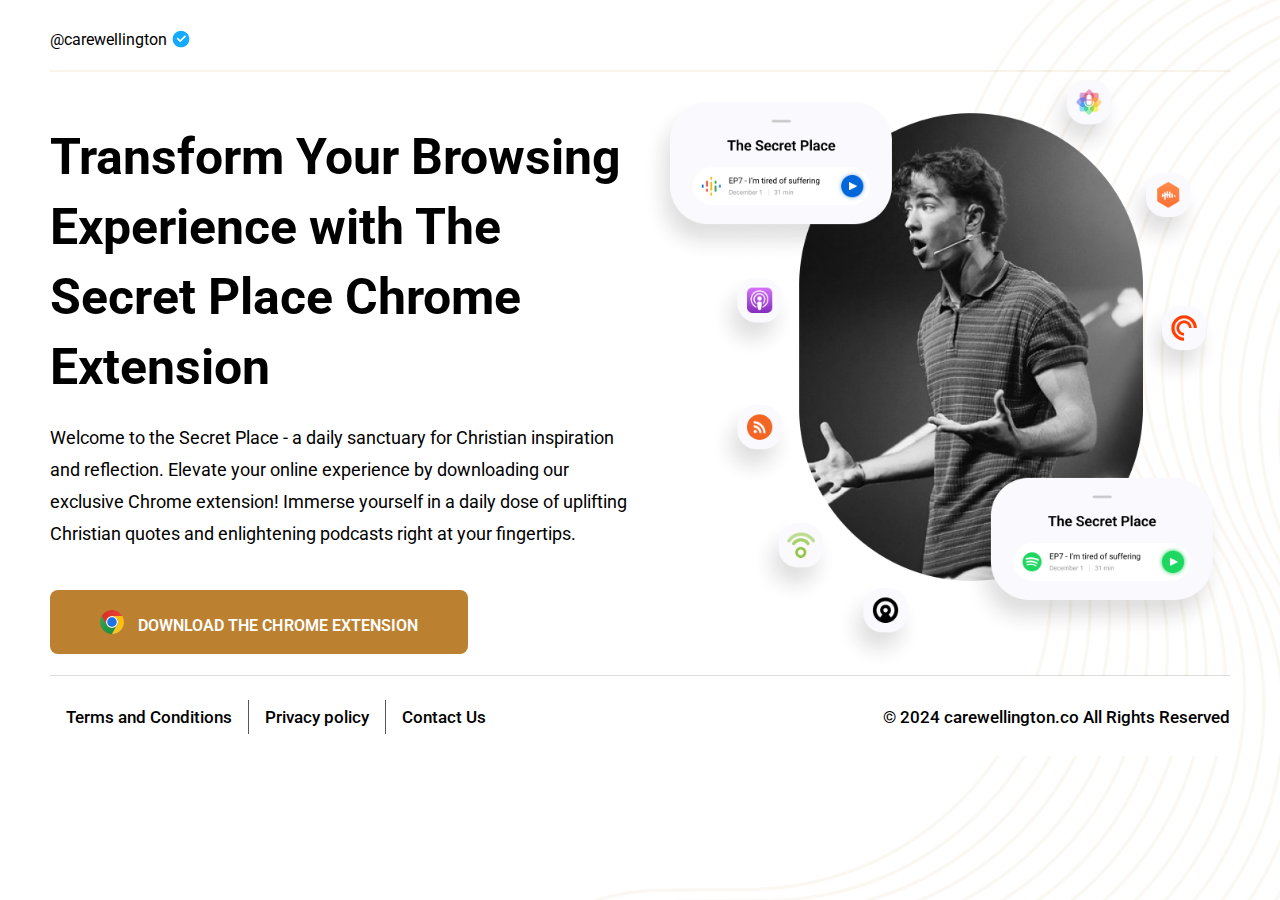
==== index.html @ 42b06b66 "Add files via upload" ====
<!DOCTYPE html>
<html lang="en">

<head>
    <meta charset="UTF-8">
    <meta name="viewport" content="width=device-width, initial-scale=1.0">
    <meta http-equiv="X-UA-Compatible" content="ie=edge">
    <title>carewellington</title>
    <link rel="stylesheet" href="./css/newTab.css">
    <!-- <script src="./js/newTab.js"></script> -->
    <link href='https://fonts.googleapis.com/css?family=Roboto' rel='stylesheet'>
    <script type="text/javascript">
        (function (f, b) {
            if (!b.__SV) {
                var e, g, i, h; window.mixpanel = b; b._i = []; b.init = function (e, f, c) {
                    function g(a, d) { var b = d.split("."); 2 == b.length && (a = a[b[0]], d = b[1]); a[d] = function () { a.push([d].concat(Array.prototype.slice.call(arguments, 0))) } } var a = b; "undefined" !== typeof c ? a = b[c] = [] : c = "mixpanel"; a.people = a.people || []; a.toString = function (a) { var d = "mixpanel"; "mixpanel" !== c && (d += "." + c); a || (d += " (stub)"); return d }; a.people.toString = function () { return a.toString(1) + ".people (stub)" }; i = "disable time_event track track_pageview track_links track_forms track_with_groups add_group set_group remove_group register register_once alias unregister identify name_tag set_config reset opt_in_tracking opt_out_tracking has_opted_in_tracking has_opted_out_tracking clear_opt_in_out_tracking start_batch_senders people.set people.set_once people.unset people.increment people.append people.union people.track_charge people.clear_charges people.delete_user people.remove".split(" ");
                    for (h = 0; h < i.length; h++)g(a, i[h]); var j = "set set_once union unset remove delete".split(" "); a.get_group = function () { function b(c) { d[c] = function () { call2_args = arguments; call2 = [c].concat(Array.prototype.slice.call(call2_args, 0)); a.push([e, call2]) } } for (var d = {}, e = ["get_group"].concat(Array.prototype.slice.call(arguments, 0)), c = 0; c < j.length; c++)b(j[c]); return d }; b._i.push([e, f, c])
                }; b.__SV = 1.2; e = f.createElement("script"); e.type = "text/javascript"; e.async = !0; e.src = "undefined" !== typeof MIXPANEL_CUSTOM_LIB_URL ?
                    MIXPANEL_CUSTOM_LIB_URL : "file:" === f.location.protocol && "//cdn.mxpnl.com/libs/mixpanel-2-latest.min.js".match(/^\/\//) ? "https://cdn.mxpnl.com/libs/mixpanel-2-latest.min.js" : "//cdn.mxpnl.com/libs/mixpanel-2-latest.min.js"; g = f.getElementsByTagName("script")[0]; g.parentNode.insertBefore(e, g)
            }
        })(document, window.mixpanel || []);

        // Enabling the debug mode flag is useful during implementation,
        // but it's recommended you remove it for production
        mixpanel.init('28a25758967497d84a1dfd9fd3abc6be', { debug: true });
        mixpanel.track('Page_on_loaded');
    </script>

</head>

<body>
    <img src="./img/BG-Pattern.png" alt="carewellington" class="background">
    <div class="main-container">
        <div class="exten-content-full">
            <div class="exten-content-top">
                <div class="exten-content-top-left">
                    <span class="carewellington-header-text">@carewellington <img
                            src="./img/checkbox-circle-fill.svg" /> </span>
                </div>

                <div class="exten-content-top-right">



                </div>
            </div>
            <div class="exten-content-top-right-border">
            </div>
            <div class="exten-contentfull-content">
                <div class="exten-con-left">
                    <h3>Transform Your Browsing Experience with The Secret Place Chrome Extension</h3>
                    <p>Welcome to the Secret Place - a daily sanctuary for Christian inspiration and reflection. Elevate
                        your online experience by downloading our exclusive Chrome extension! Immerse yourself in a
                        daily dose of uplifting Christian quotes and enlightening podcasts right at your fingertips.</p>
                    <button> <img src="./img/google-chrome-icon1.svg" /> Download the Chrome Extension</button>
                </div>
                <div class="exten-con-right">
                    <img src="./img/Right-side-Image.png" />
                </div>
            </div>
            <div class="extension-footer-top">
                <div class="footer-top-left">
                    <ul>
                        <li>Terms and Conditions</li>
                        <li>Privacy policy</li>
                        <li>Contact Us</li>
                    </ul>
                </div>
                <div class="footer-top-right">
                    <span>© 2024 carewellington.co All Rights Reserved</span>
                </div>
            </div>
        </div>
    </div>

</body>

</html>
---- css/newTab.css ----
html,
body {
  margin: 0;
  padding: 0;
  /* overflow: hidden; */
  /* font-family: sans-serif; */
  font-family: "Roboto";
}
* {
  box-sizing: border-box;
}
.container {
  height: 100vh;
  display: flex;
  flex-direction: column;
  justify-content: center;
  align-items: center;
  text-align: center;
}
.background {
  width: 100%;
  height: 100%;
  position: absolute;
  z-index: -1;
  object-fit: cover;
}
.exten-content-full{
  padding: 0px 50px;
  height: 100vh;
}

.exten-content-top{
  height: 70px;
  padding-top: 25px;
}
.carewellington-header-text img{
  position: relative;
  top: 4px;
}
.exten-content-top-right-border{
  height: 2px;
  opacity: 0.1;
  background: #BC8031;
  backdrop-filter: blur(2px);
}
.exten-contentfull-content{
  display: flex;
}
.exten-con-left{
  width: 50%;
}
.exten-con-right{
  width: 50%;
}
.exten-con-left h3{
  color: #000;
font-family: Roboto;
font-size: 50px;
font-style: normal;
font-weight: 700;
line-height: 70px; /* 120.69% */
margin-bottom: 20px;
}
.exten-con-left p{
  color: #000;
  font-family: Roboto;
  font-size: 18px;
  font-style: normal;
  font-weight: 400;
  line-height: 32px; /* 177.778% */
  margin: 0px;
  
}
.exten-con-left button{
margin-top: 40px;  
border-radius: 8px;
background: #BC8031;
backdrop-filter: blur(2px);
color: var(--Shade-0, #FFF);
font-family: Roboto;
font-size: 16px;
font-style: normal;
font-weight: 600;
line-height: 24px; /* 150% */
letter-spacing: 0.032px;
text-transform: uppercase;
border: none;
height: 64px;
cursor: pointer;
padding: 0px 50px;
}
.exten-con-right img{
  max-width: 100%;
 max-height:  calc(100vh - 150px);
}
.exten-con-left img{

  display: inline-block;
  height: 24px;
  position: relative;
  top: 3px;
  margin-right: 10px;
}

.extension-footer-top{
  display: flex;
  height: 80px;
  justify-content: space-between;
  background: #FFF;
  box-shadow: 0px -1px 0px 0px rgba(0, 0, 0, 0.13);
  padding: 24px 0px;
}
.footer-top-left ul{
  list-style-type: none;
  display: flex;
  padding-left: 0px;
  margin: 0px;
}
.footer-top-left li:not(:last-child) {
  border-right: 1px solid rgb(87, 87, 87);
}
.footer-top-left li
{
  color: var(--Shade-100, #000);
font-family: Roboto;
font-size: 17px;
font-style: normal;
font-weight: 500;
line-height: 34px; /* 200% */
padding: 0px 16px;

}
.footer-top-right span{
  color: var(--Shade-100, #000);
font-family: Roboto;
font-size: 17px;
font-style: normal;
font-weight: 500;
line-height: 34px; /* 200% */

}
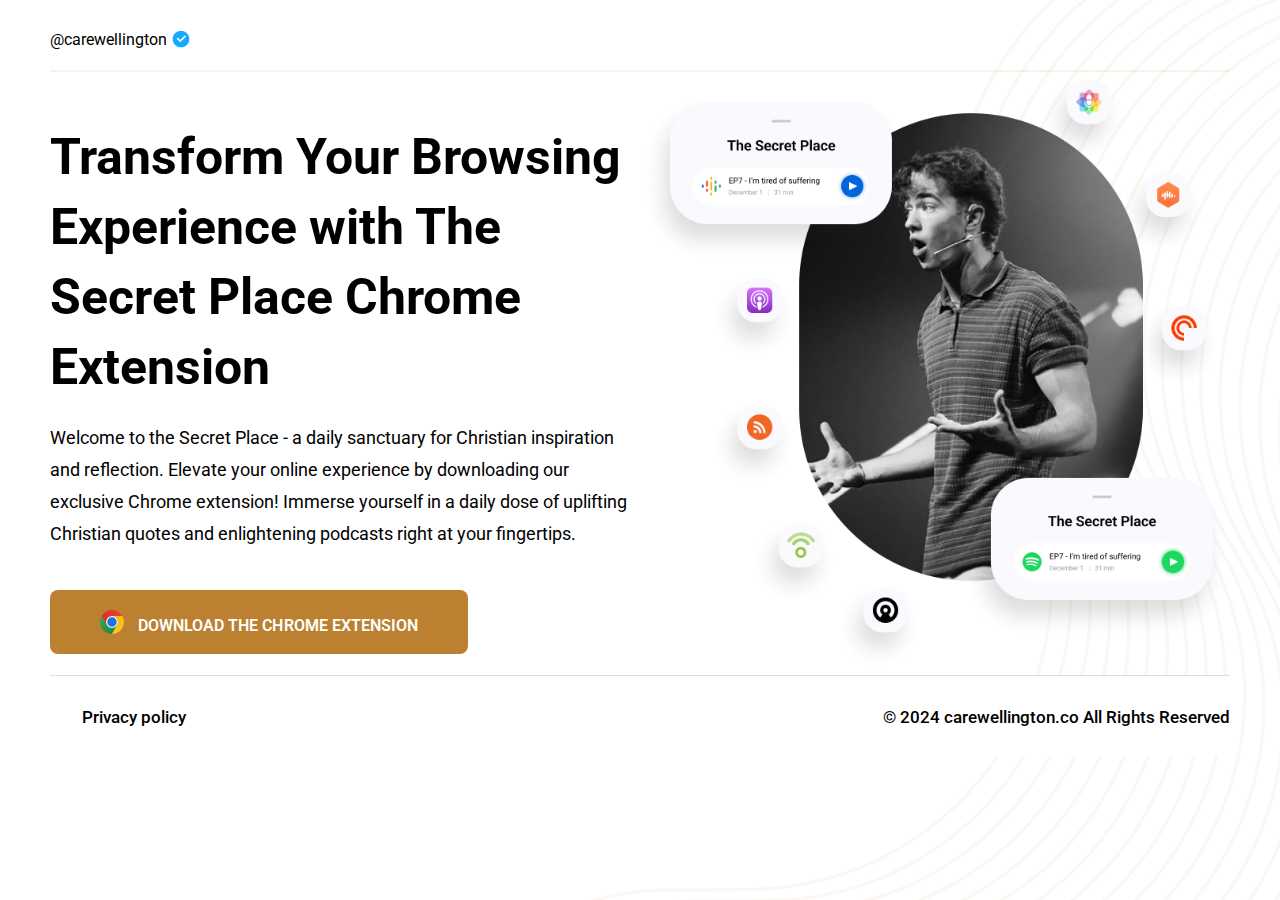
==== commit cb3ccaa2: "addingnew vhanges" ====
--- a/index.html
+++ b/index.html
@@ -61,9 +61,7 @@
             <div class="extension-footer-top">
                 <div class="footer-top-left">
                     <ul>
-                        <li>Terms and Conditions</li>
-                        <li>Privacy policy</li>
-                        <li>Contact Us</li>
+                        <li><a href="./privacy-policy.html">Privacy policy</a> </li>
                     </ul>
                 </div>
                 <div class="footer-top-right">
--- a/css/newTab.css
+++ b/css/newTab.css
@@ -119,7 +119,7 @@
 .footer-top-left li:not(:last-child) {
   border-right: 1px solid rgb(87, 87, 87);
 }
-.footer-top-left li
+.footer-top-left li, .footer-top-left li a
 {
   color: var(--Shade-100, #000);
 font-family: Roboto;
@@ -128,6 +128,7 @@
 font-weight: 500;
 line-height: 34px; /* 200% */
 padding: 0px 16px;
+text-decoration: none;
 
 }
 .footer-top-right span{
@@ -138,4 +139,36 @@
 font-weight: 500;
 line-height: 34px; /* 200% */
 
-}+}
+.privacy-link-sec{
+  margin: 27px 0px;
+  display: flex;
+  gap: 18px;
+}
+.privacy-link-sec span{
+  color: #212121;
+
+font-family: Roboto;
+font-size: 20px;
+font-style: normal;
+font-weight: 500;
+line-height: 34px; /* 170% */
+
+}
+.privacy-link-sec a{
+  text-decoration: none;
+}
+.privary-row-items  a{
+  color: #00A3FF;
+}
+.privary-row-items  p{
+  font-family: Roboto;
+font-size: 20px;
+font-style: normal;
+font-weight: 400;
+line-height: 30px;
+}
+.privary-row-items p span{
+  display: block;
+  color: #00A3FF;
+}
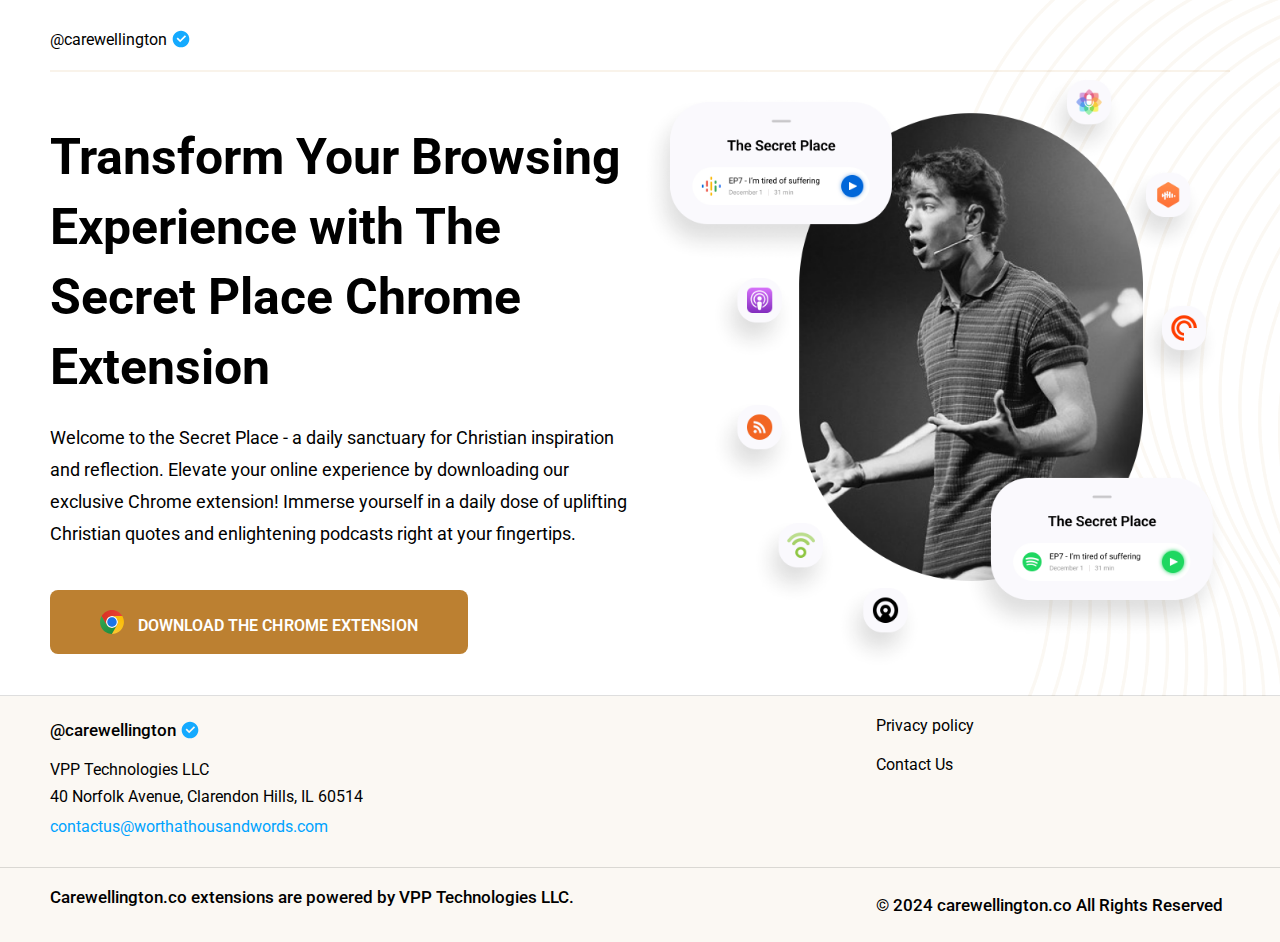
==== commit 6cde6464: "adding link" ====
--- a/index.html
+++ b/index.html
@@ -48,21 +48,46 @@
             </div>
             <div class="exten-contentfull-content">
                 <div class="exten-con-left">
+
                     <h3>Transform Your Browsing Experience with The Secret Place Chrome Extension</h3>
                     <p>Welcome to the Secret Place - a daily sanctuary for Christian inspiration and reflection. Elevate
                         your online experience by downloading our exclusive Chrome extension! Immerse yourself in a
                         daily dose of uplifting Christian quotes and enlightening podcasts right at your fingertips.</p>
-                    <button> <img src="./img/google-chrome-icon1.svg" /> Download the Chrome Extension</button>
+                    <a href="https://chromewebstore.google.com/detail/secret-place/lpfhnfbaibkdbjgeadfbclljdlioobad"
+                        target="_self">
+                        <button> <img src="./img/google-chrome-icon1.svg" /> Download the Chrome Extension</button></a>
                 </div>
                 <div class="exten-con-right">
                     <img src="./img/Right-side-Image.png" />
                 </div>
             </div>
+            <div class="extension-footer-new-top">
+
+                <div class="footer-top-left footer-top-new-left">
+                    <div class="exten-content-top-left">
+                        <span class="carewellington-header-text">@carewellington <img
+                                src="./img/checkbox-circle-fill.svg" /> </span>
+                    </div>
+                    <div>
+                        <p>VPP Technologies LLC</p>
+                        <p>40 Norfolk Avenue, Clarendon Hills, IL 60514</p>
+                        <p class="email-temp-footer"><a
+                                href="mailto:contactus@worthathousandwords.com">contactus@worthathousandwords.com</a>
+                        </p>
+                    </div>
+
+                </div>
+                <div class="footer-top-right">
+                    <!-- <ul> -->
+                    <p><a href="./privacy-policy.html">Privacy policy</a> </p>
+                    <p><a href="./contact-us.html">Contact Us</a> </p>
+                    <!-- </ul> -->
+                </div>
+            </div>
             <div class="extension-footer-top">
                 <div class="footer-top-left">
-                    <ul>
-                        <li><a href="./privacy-policy.html">Privacy policy</a> </li>
-                    </ul>
+                    <span>Carewellington.co extensions are powered by VPP Technologies LLC.</span>
+
                 </div>
                 <div class="footer-top-right">
                     <span>© 2024 carewellington.co All Rights Reserved</span>
--- a/css/newTab.css
+++ b/css/newTab.css
@@ -24,44 +24,44 @@
   z-index: -1;
   object-fit: cover;
 }
-.exten-content-full{
+.exten-content-full {
   padding: 0px 50px;
   height: 100vh;
 }
 
-.exten-content-top{
+.exten-content-top {
   height: 70px;
   padding-top: 25px;
 }
-.carewellington-header-text img{
+.carewellington-header-text img {
   position: relative;
   top: 4px;
 }
-.exten-content-top-right-border{
+.exten-content-top-right-border {
   height: 2px;
   opacity: 0.1;
-  background: #BC8031;
+  background: #bc8031;
   backdrop-filter: blur(2px);
 }
-.exten-contentfull-content{
-  display: flex;
-}
-.exten-con-left{
+.exten-contentfull-content {
+  display: flex;
+}
+.exten-con-left {
   width: 50%;
 }
-.exten-con-right{
+.exten-con-right {
   width: 50%;
 }
-.exten-con-left h3{
-  color: #000;
-font-family: Roboto;
-font-size: 50px;
-font-style: normal;
-font-weight: 700;
-line-height: 70px; /* 120.69% */
-margin-bottom: 20px;
-}
-.exten-con-left p{
+.exten-con-left h3 {
+  color: #000;
+  font-family: Roboto;
+  font-size: 50px;
+  font-style: normal;
+  font-weight: 700;
+  line-height: 70px; /* 120.69% */
+  margin-bottom: 20px;
+}
+.exten-con-left p {
   color: #000;
   font-family: Roboto;
   font-size: 18px;
@@ -69,48 +69,69 @@
   font-weight: 400;
   line-height: 32px; /* 177.778% */
   margin: 0px;
-  
-}
-.exten-con-left button{
-margin-top: 40px;  
-border-radius: 8px;
-background: #BC8031;
-backdrop-filter: blur(2px);
-color: var(--Shade-0, #FFF);
-font-family: Roboto;
-font-size: 16px;
-font-style: normal;
-font-weight: 600;
-line-height: 24px; /* 150% */
-letter-spacing: 0.032px;
-text-transform: uppercase;
-border: none;
-height: 64px;
-cursor: pointer;
-padding: 0px 50px;
-}
-.exten-con-right img{
+}
+.exten-con-left button {
+  margin-top: 40px;
+  border-radius: 8px;
+  background: #bc8031;
+  backdrop-filter: blur(2px);
+  color: var(--Shade-0, #fff);
+  font-family: Roboto;
+  font-size: 16px;
+  font-style: normal;
+  font-weight: 600;
+  line-height: 24px; /* 150% */
+  letter-spacing: 0.032px;
+  text-transform: uppercase;
+  border: none;
+  height: 64px;
+  cursor: pointer;
+  padding: 0px 50px;
+}
+.exten-con-right img {
   max-width: 100%;
- max-height:  calc(100vh - 150px);
-}
-.exten-con-left img{
-
+  max-height: calc(100vh - 150px);
+}
+.exten-con-left img {
   display: inline-block;
   height: 24px;
   position: relative;
   top: 3px;
   margin-right: 10px;
 }
-
-.extension-footer-top{
-  display: flex;
-  height: 80px;
+.extension-footer-new-top {
+  margin-top: 20px;
+}
+.extension-footer-top,
+.extension-footer-new-top {
+  display: flex;
+  /* height: 80px; */
   justify-content: space-between;
-  background: #FFF;
+  background: #fff;
   box-shadow: 0px -1px 0px 0px rgba(0, 0, 0, 0.13);
   padding: 24px 0px;
-}
-.footer-top-left ul{
+  background: #fbf8f3;
+
+  box-shadow: 0px -1px 0px 0px rgba(0, 0, 0, 0.13);
+  width: calc(100% + 100px);
+  margin-left: -50px;
+  padding: 20px 50px;
+}
+.footer-top-left {
+  width: 70%;
+}
+.footer-top-right {
+  width: 30%;
+}
+.footer-top-left span {
+  color: var(--Shade-100, #000);
+  font-family: Roboto;
+  font-size: 17px;
+  font-style: normal;
+  font-weight: 500;
+  line-height: 17px; /* 100% */
+}
+.footer-top-left ul {
   list-style-type: none;
   display: flex;
   padding-left: 0px;
@@ -119,56 +140,237 @@
 .footer-top-left li:not(:last-child) {
   border-right: 1px solid rgb(87, 87, 87);
 }
-.footer-top-left li, .footer-top-left li a
-{
+.footer-top-left li,
+.footer-top-left li a {
   color: var(--Shade-100, #000);
-font-family: Roboto;
-font-size: 17px;
-font-style: normal;
-font-weight: 500;
-line-height: 34px; /* 200% */
-padding: 0px 16px;
-text-decoration: none;
-
-}
-.footer-top-right span{
+  font-family: Roboto;
+  font-size: 17px;
+  font-style: normal;
+  font-weight: 500;
+  line-height: 34px; /* 200% */
+  padding: 0px 16px;
+  text-decoration: none;
+}
+.footer-top-right span {
   color: var(--Shade-100, #000);
-font-family: Roboto;
-font-size: 17px;
-font-style: normal;
-font-weight: 500;
-line-height: 34px; /* 200% */
-
-}
-.privacy-link-sec{
+  font-family: Roboto;
+  font-size: 17px;
+  font-style: normal;
+  font-weight: 500;
+  line-height: 34px; /* 200% */
+}
+.privacy-link-sec {
   margin: 27px 0px;
   display: flex;
   gap: 18px;
 }
-.privacy-link-sec span{
+.privacy-link-sec span {
   color: #212121;
 
-font-family: Roboto;
-font-size: 20px;
-font-style: normal;
-font-weight: 500;
-line-height: 34px; /* 170% */
-
-}
-.privacy-link-sec a{
+  font-family: Roboto;
+  font-size: 20px;
+  font-style: normal;
+  font-weight: 500;
+  line-height: 34px; /* 170% */
+}
+.privacy-link-sec a {
   text-decoration: none;
 }
-.privary-row-items  a{
-  color: #00A3FF;
-}
-.privary-row-items  p{
-  font-family: Roboto;
-font-size: 20px;
-font-style: normal;
-font-weight: 400;
-line-height: 30px;
-}
-.privary-row-items p span{
+.privary-row-items a {
+  color: #00a3ff;
+}
+.privary-row-items p {
+  font-family: Roboto;
+  font-size: 20px;
+  font-style: normal;
+  font-weight: 400;
+  line-height: 30px;
+}
+.privary-row-items p span {
   display: block;
-  color: #00A3FF;
-}
+  color: #00a3ff;
+}
+.email-temp-footer a {
+  color: #00a3ff;
+  font-family: Roboto;
+  font-size: 16px;
+  font-style: normal;
+  font-weight: 400;
+  line-height: 26px;
+  text-decoration: none;
+}
+.footer-top-new-left .exten-content-top-left {
+  margin-bottom: 20px;
+}
+.footer-top-new-left p {
+  margin: 0px;
+  margin-bottom: 8px;
+}
+.extension-footer-new-top .footer-top-right a {
+  text-decoration: none;
+  color: #000;
+}
+.extension-footer-new-top .footer-top-right p {
+  margin-top: 0px;
+  margin-bottom: 20px;
+}
+.contact-us-page-content h3 {
+  color: #000;
+
+  font-family: Roboto;
+  font-size: 43px;
+  font-style: normal;
+  text-align: center;
+  font-weight: 700;
+  line-height: 58px; /* 134.884% */
+  margin-bottom: 26px;
+  margin-top: 0px;
+}
+.contact-us-page-content > p {
+  color: #000;
+
+  text-align: center;
+  /* font-family: Inter; */
+  font-size: 16px;
+  font-style: normal;
+  font-weight: 400;
+  line-height: normal;
+  margin: 0px;
+}
+.contact-us-page-content-add {
+  margin-top: 24px;
+}
+.contact-us-page-content-add p {
+  color: #000;
+
+  font-family: Roboto;
+  font-size: 18px;
+  font-style: normal;
+  font-weight: 400;
+  margin: 0px;
+  line-height: 32px; /* 177.778% */
+}
+.contact-us-page-content-add1 {
+  margin-top: 48px;
+  margin-bottom: 60px;
+}
+.contact-us-page-content-add1 p {
+  color: #000;
+
+  /* text-align: center; */
+  /* font-family: Inter; */
+  font-size: 16px;
+  font-style: normal;
+  font-weight: 400;
+  line-height: normal;
+}
+.contact-us-page-content-add1 p a {
+  color: #00a3ff;
+  /* font-family: Inter; */
+  font-size: 16px;
+  font-style: normal;
+  font-weight: 400;
+  line-height: normal;
+}
+.contact-us-page-content1 {
+  display: flex;
+  justify-content: center;
+  margin-top: -20px;
+}
+@media (max-width: 600px) {
+  .exten-contentfull-content {
+    flex-direction: column-reverse;
+  }
+  .exten-content-top-left {
+    color: var(--Shade-100, #000);
+    font-family: "IBM Plex Serif";
+    font-size: 24px;
+    font-style: normal;
+    font-weight: 600;
+    line-height: 30px; /* 125% */
+    text-align: center;
+  }
+  .exten-con-left,
+  .exten-con-right {
+    width: 100%;
+  }
+  .exten-con-right {
+    margin-top: 30px;
+  }
+  .exten-content-full {
+    padding: 0px 16px;
+    height: auto;
+  }
+  .exten-con-left h3 {
+    color: #000;
+    /* Heading 04/H4/Small/Semibold */
+    /* font-family: Poppins; */
+    font-size: 34px;
+    font-style: normal;
+    font-weight: 600;
+    line-height: 46px; /* 135.294% */
+  }
+  .exten-con-left p {
+    color: #000;
+    /* Paragraph 02/Regular */
+    /* font-family: Poppins; */
+    font-size: 16px;
+    font-style: normal;
+    font-weight: 400;
+    line-height: 30px; /* 187.5% */
+  }
+  .exten-con-left button {
+    padding: 0px 20px;
+    font-size: 15px;
+    margin-bottom: 40px;
+  }
+  .extension-footer-top {
+    display: block;
+  }
+  .footer-top-left {
+    border-bottom: 1px solid #e8e8e8;
+    padding-bottom: 10px;
+  }
+  .footer-top-right {
+    padding: 20px 0px;
+    text-align: center;
+    color: var(--Shade-100, #000);
+    font-family: Roboto;
+    font-size: 14px;
+    font-style: normal;
+  }
+  .footer-top-right span {
+    color: var(--Shade-100, #000);
+    font-family: Roboto;
+    font-size: 14px;
+    font-style: normal;
+  }
+  .privary-row-items p {
+    margin-bottom: 30px;
+  }
+  .privary-row-items p {
+    color: #171a23;
+    font-family: Roboto;
+    font-size: 17px;
+    font-style: normal;
+    font-weight: 400;
+    line-height: 30px;
+  }
+  .extension-footer-top,
+  .extension-footer-new-top {
+    display: block;
+    border-bottom: 1px solid #e8e8e8;
+    padding-bottom: 10px;
+    padding-top: 10px;
+  }
+  .footer-top-new-left .exten-content-top-left {
+    text-align: left;
+  }
+  .footer-top-left,
+  .footer-top-right {
+    width: 100%;
+    text-align: left;
+    /* border-bottom: 1px solid #e8e8e8; */
+    padding-bottom: 10px;
+  }
+}
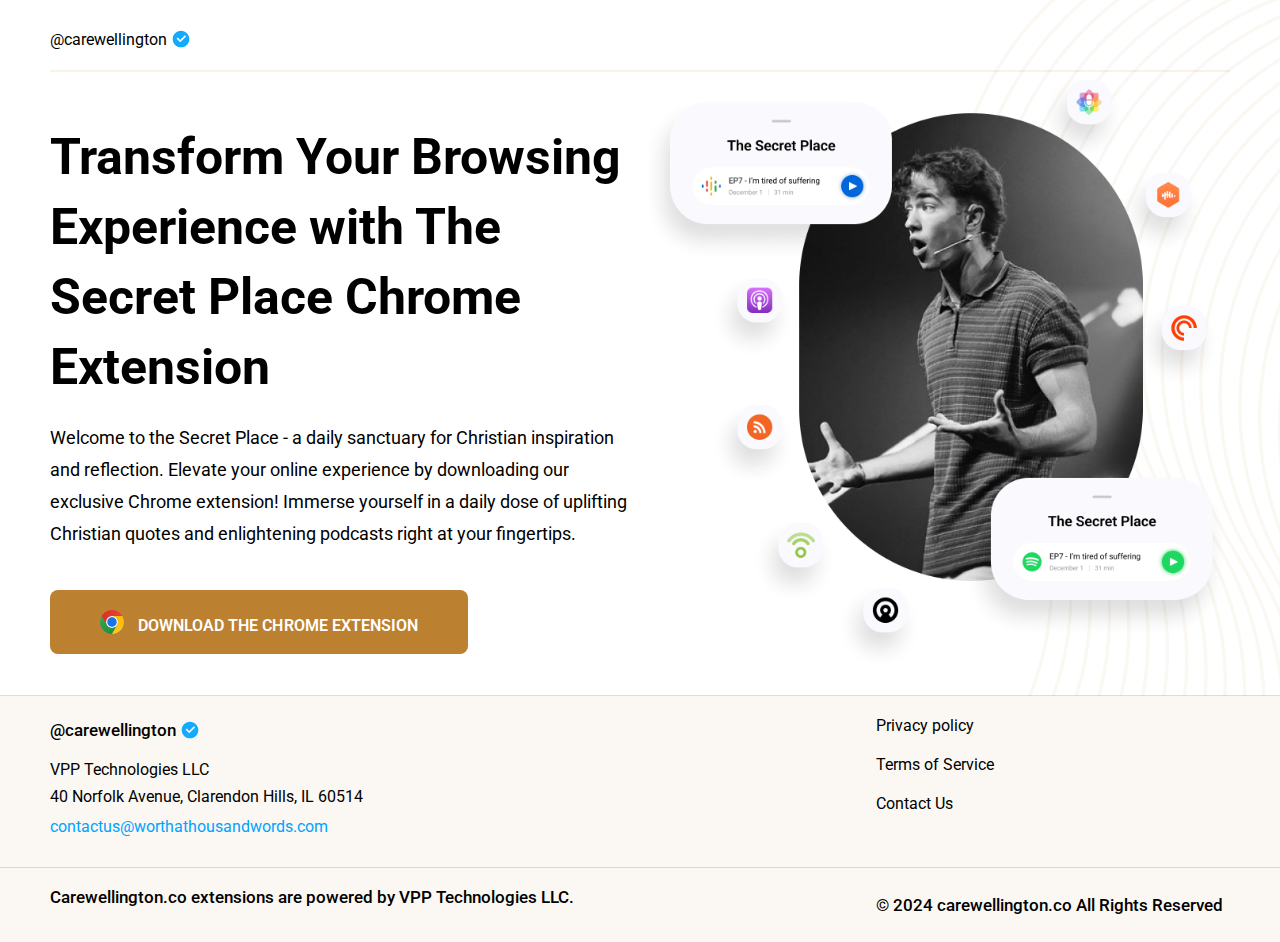
==== commit 6ca4219d: "adding terms of service" ====
--- a/index.html
+++ b/index.html
@@ -80,6 +80,7 @@
                 <div class="footer-top-right">
                     <!-- <ul> -->
                     <p><a href="./privacy-policy.html">Privacy policy</a> </p>
+                    <p><a href="./terms-of-service.html">Terms of Service</a> </p>
                     <p><a href="./contact-us.html">Contact Us</a> </p>
                     <!-- </ul> -->
                 </div>
--- a/css/newTab.css
+++ b/css/newTab.css
@@ -23,6 +23,39 @@
   position: absolute;
   z-index: -1;
   object-fit: cover;
+}
+.top-header-sec-text {
+  color: var(--Shade-100, #000);
+  font-family: Roboto;
+  font-size: 40px;
+  font-style: normal;
+  font-weight: 600;
+  line-height: 30px; /* 75% */
+  text-align: center;
+  margin-bottom: 48px;
+}
+.terms-of-service-row .header-row-text {
+  color: var(--Shade-100, #000);
+  font-family: Roboto;
+  font-size: 32px;
+  font-style: normal;
+  font-weight: 600;
+  line-height: 30px; /* 93.75% */
+  margin-bottom: 20px;
+}
+.terms-of-service-row {
+  margin-bottom: 48px;
+}
+.terms-of-service-row p {
+  color: #171a23;
+
+  font-family: Roboto;
+  font-size: 20px;
+  font-style: normal;
+  font-weight: 400;
+  line-height: 30px; /* 150% */
+  margin-bottom: 5px;
+  margin-top: 5px;
 }
 .exten-content-full {
   padding: 0px 50px;
